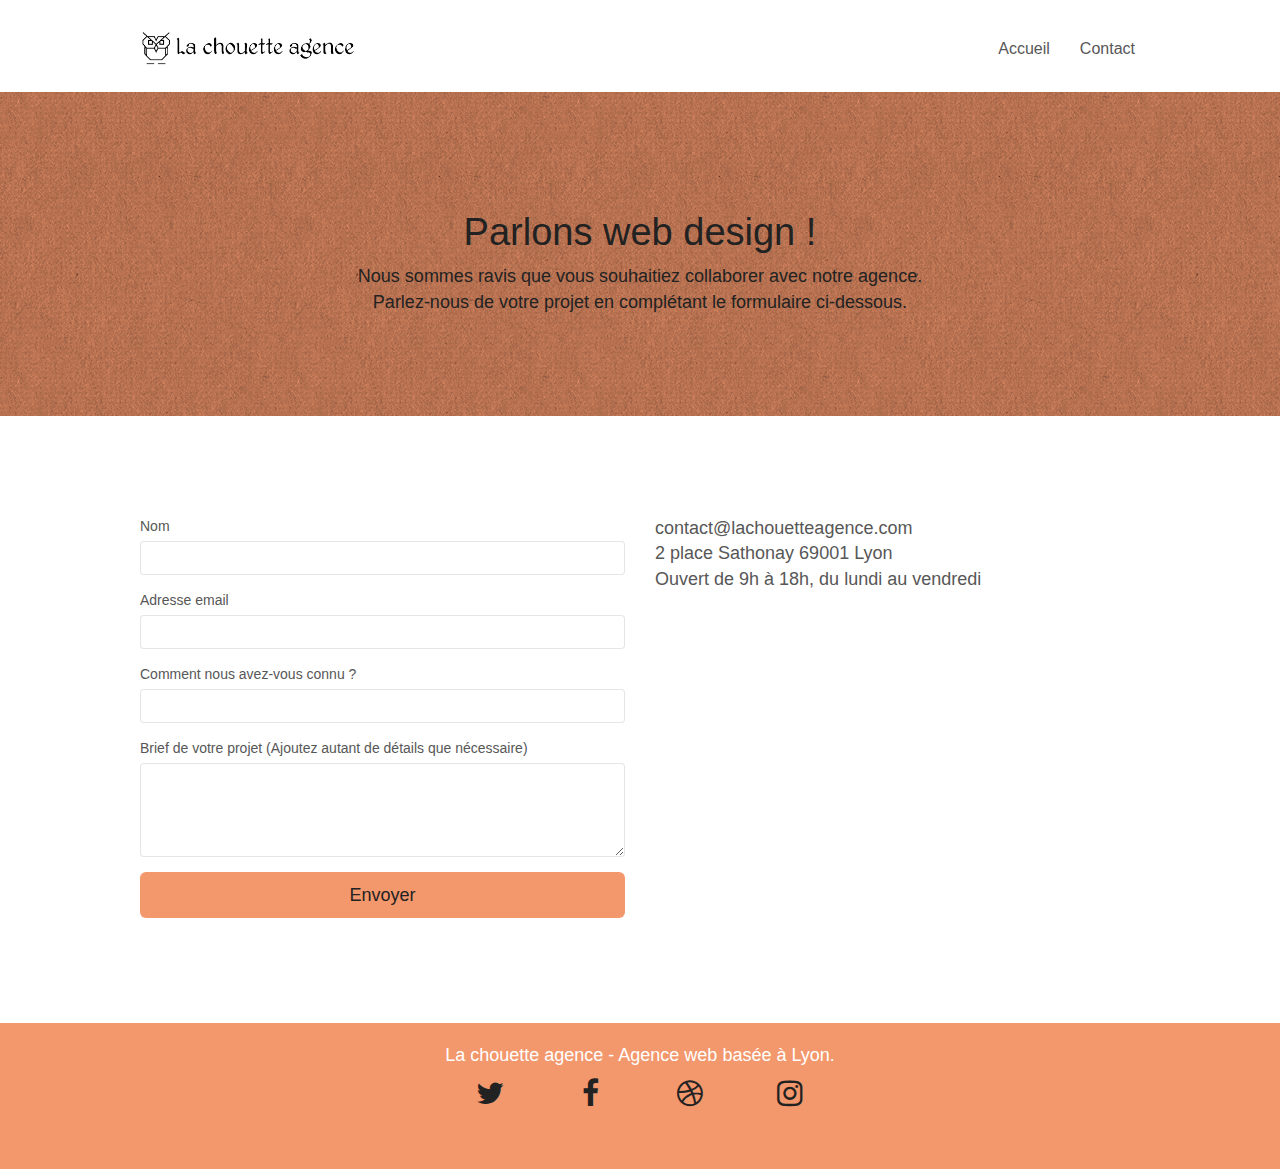
==== la-chouette-agence-contact.html @ 1d07c35f "correction couleurs textes et icones pour validation accessibilité" ====
<!doctype html>
<html lang="fr">
<head>
    <meta charset="utf-8">
    <meta name="title" content="La chouette agence: Entreprise de web design sur lyon">
    <meta name="description" content="Développez votre identité visuelle et votre présence sur le web avec un design personnalisé et adapté à vos objectifs grâce à notre entreprise dans la région de lyon">
    <meta name="robots" content="index, follow" >
    <meta name="viewport" content="width=device-width, initial-scale=1.0, viewport-fit=cover">
    <link rel="shortcut icon" type="image/png" href="favicon.jpg">
    
	<link rel="stylesheet" type="text/css" href="./css/bootstrap.min.css">
	<link rel="stylesheet" type="text/css" href="style.css">
	<link rel="stylesheet" type="text/css" href="./css/font-awesome.min.css">
	<!--<link rel="stylesheet" type="text/css" href="./css/et-line.min.css">  non utilisé-->
	
    
    <title>Contactez La Chouette Agence</title>

    
    <!-- Analytics -->
    
    <!-- Analytics END -->
    
</head>
<body>
    
<!-- Principal conteneur -->
<main class="page-container">
    
<!-- bloc-0 -->
    <div class="bloc bgc-white l-bloc " id="bloc-0">
        <div class="container bloc-sm">
            <nav class="navbar row">
                <div class="navbar-header">
                    <a class="navbar-brand" href="index.html"><img src="img/la-chouette-agence.png" alt="logo entreprise de web design" height="40" /></a>
                    <button id="nav-toggle" type="button" class="ui-navbar-toggle navbar-toggle" data-toggle="collapse" data-target=".navbar-1">
                        <span class="sr-only">Toggle navigation</span><span class="icon-bar"></span><span class="icon-bar"></span><span class="icon-bar"></span>
                    </button>
                </div>
                <div class="collapse navbar-collapse navbar-1 special-dropdown-nav">
                    <ul class="site-navigation nav navbar-nav">
                        <li>
                            <a href="index.html">Accueil</a>
                        </li>
                        <li>
                            <a href="la-chouette-agence-contact.html">Contact</a>
                        </li>
                    </ul>
                </div>
            </nav>
        </div>
    </div>
    <!-- bloc-0 END -->

    <!-- bloc-6 -->
    <header class="bloc bg-dots-bg bg-repeat bgc-atomic-tangerine d-bloc bloc-bg-texture texture-paper" id="bloc-6">
        <div class="container bloc-lg">
            <div class="row">
                <div class="col-sm-12 ">
                    <h1 class="text-center hero-bloc-text" id="cta-hero-contrast">
                        Parlons web design !
                    </h1>
                    <p class="text-center mg-lg tight-width-whitespace" id="cta-hero-contrast">
                        Nous sommes ravis que vous souhaitiez collaborer avec notre agence.<br>
                        Parlez-nous de votre projet en complétant le formulaire ci-dessous.
                    </p>
                </div>
            </div>
        </div>
    </header>
    <!-- bloc-6 END -->

    <!--section-- bloc-7 -->
    <section class="bloc bgc-white l-bloc" id="bloc-7">
        <div class="container bloc-lg">
            <div class="row">
                <div class="col-sm-6">
                    <form id="form_1" novalidate success-msg="Your message has been sent." fail-msg="Sorry it seems that our mail server is not responding, Sorry for the inconvenience!">
                        <div class="form-group">
                            <label>
                                Nom
                            </label>
                            <input id="name" class="form-control" required />
                        </div>
                        <div class="form-group">
                            <label>
                                Adresse email
                            </label>
                            <input id="email" class="form-control" type="email" required />
                        </div>
                        <div class="form-group">
                            <label>
                                Comment nous avez-vous connu ?
                            </label>
                            <input class="form-control" type="email" required id="input_504" />
                        </div>
                        <div class="form-group">
                            <label>
                                Brief de votre projet (Ajoutez autant de détails que nécessaire)<br>
                            </label><textarea id="message" class="form-control" rows="4" cols="50" required></textarea>
                        </div> 
                        <button class="bloc-button btn btn-lg btn-block btn-atomic-tangerine" type="submit" id="cta-hero-contrast">
                            Envoyer
                        </button>
                    </form>
                </div>
                <adress class="col-xs-12 col-sm-6 text-sm-left">
                    <p>
                        contact@lachouetteagence.com<br>2 place Sathonay 69001 Lyon<br>Ouvert de 9h à 18h, du lundi au vendredi<br>
                    </p>
                </adress>
            </div>
        </div>
    </section>
    <!-- bloc-7 END -->

    <!-- ScrollToTop Button -->
    <a class="bloc-button btn btn-d scrollToTop" onclick="scrollToTarget('1')"><span class="fa fa-chevron-up"></span></a>
    <!-- ScrollToTop Button END-->


    <!-- Footer - bloc-8 -->
    <footer class="bloc bgc-atomic-tangerine d-bloc" id="bloc-8">
        <div class="container bloc-sm">
            <div class="row">
                <div class="col-sm-12">
                    <p class="text-center white">
                        La chouette agence - Agence web basée à Lyon.<br>
                    </p>
                    <div class="row row-no-gutters social">
                        <div class="col-sm-3">
                            <div class="text-center">
                                <a class="social" href="https://twitter.com/"><span class="fa fa-twitter icon-md"></span></a>
                            </div>
                        </div>
                        <div class="col-sm-3">
                            <div class="text-center">
                                <a class="social" href="https://fr-fr.facebook.com"><span class="fa fa-facebook icon-md"></span></a>
                            </div>
                        </div>
                        <div class="col-sm-3">
                            <div class="text-center">
                                <a class="social" href="https://dribbble.com"><span class="fa fa-dribbble icon-md" ></span></a>
                            </div>
                        </div>
                        <div class="col-sm-3">
                            <div class="text-center">
                                <a class="social" href="https://www.instagram.com/"><span class="fa fa-instagram icon-md"></span></a>
                            </div>
                        </div>
                    </div>
                </div>
            </div>
        </div>
    </footer>
<!-- Footer - bloc-8 END -->
    
</main>
<!-- Principal conteneur END -->

<script src="./js/jquery-2.1.0.min.js"></script>
<script src="./js/bootstrap.min.js"></script>
<script src="./js/blocs.min.js"></script>
<script src="./js/jqBootstrapValidation.js"></script>
<!--<script src="./js/jquery.touchSwipe.js" defer></script> non utilisé --> 
<script src="./js/formHandler.js"></script>
    
</body>
</html>
---- style.css ----
body {
    margin: 0;
    padding: 0;
    background: #FFF;
    overflow-x: hidden;
    -webkit-font-smoothing: antialiased;
    -moz-osx-font-smoothing: grayscale;
}

a,
button {
    transition: all .3s ease-in-out;
    outline: none!important;
}

a:hover {
    text-decoration: none;
    cursor: pointer;
}

#page-loading-blocs-notifaction {
    position: fixed;
    top: 0;
    bottom: 0;
    width: 100%;
    z-index: 100000;
    background: #FFFFFF url("img/pageload-spinner.gif") no-repeat center center;
}

.bloc {
    width: 100%;
    clear: both;
    background: 50% 50% no-repeat;
    padding: 0 50px;
    -webkit-background-size: cover;
    -moz-background-size: cover;
    -o-background-size: cover;
    background-size: cover;
    position: relative;
}

.bloc .container {
    padding-left: 0;
    padding-right: 0;
}

.bloc-lg {
    padding: 100px 50px;
}

.bloc-md {
    padding: 50px;
}

.bloc-sm {
    padding: 20px 50px;
}

.bg-center,
.bg-l-edge,
.bg-r-edge,
.bg-t-edge,
.bg-b-edge,
.bg-tl-edge,
.bg-bl-edge,
.bg-tr-edge,
.bg-br-edge,
.bg-repeat {
    -webkit-background-size: auto!important;
    -moz-background-size: auto!important;
    -o-background-size: auto!important;
    background-size: auto!important;
}

.bg-repeat {
    background: repeat;
}

.bg-t-edge {
    background: top no-repeat;
}

.bloc-bg-texture::before {
    content: "";
    background-size: 2px 2px;
    position: absolute;
    top: 0;
    bottom: 0;
    left: 0;
    right: 0;
}

.texture-paper::before {
    background: url("img/texture-paper.png");
    background-size: 280px 280px;
}

.b-parallax {
    background-attachment: fixed;
}

.d-bloc {
    color: rgba(255, 255, 255, .7);
}

.d-bloc button:hover {
    color: rgba(255, 255, 255, .9);
}

.d-bloc .icon-round,
.d-bloc .icon-square,
.d-bloc .icon-rounded,
.d-bloc .icon-semi-rounded-a,
.d-bloc .icon-semi-rounded-b {
    border-color: rgba(255, 255, 255, .9);
}

.d-bloc .divider-h span {
    border-color: rgba(255, 255, 255, .2);
}

.d-bloc .a-btn,
.d-bloc .navbar a,
.d-bloc .navbar-brand,
.d-bloc a .icon-sm,
.d-bloc a .icon-md,
.d-bloc a .icon-lg,
.d-bloc a .icon-xl,
.d-bloc h1 a,
.d-bloc h2 a,
.d-bloc h3 a,
.d-bloc h4 a,
.d-bloc h5 a,
.d-bloc h6 a,
.d-bloc p a {
    color: rgba(255, 255, 255, .6);
}

.d-bloc .a-btn:hover,
.d-bloc .navbar a:hover,
.d-bloc .navbar-brand:hover,
.d-bloc a:hover .icon-sm,
.d-bloc a:hover .icon-md,
.d-bloc a:hover .icon-lg,
.d-bloc a:hover .icon-xl,
.d-bloc h1 a:hover,
.d-bloc h2 a:hover,
.d-bloc h3 a:hover,
.d-bloc h4 a:hover,
.d-bloc h5 a:hover,
.d-bloc h6 a:hover,
.d-bloc p a:hover {
    color: rgba(255, 255, 255, 1);
}

.d-bloc .navbar-toggle .icon-bar {
    background: rgba(255, 255, 255, 1);
}

.d-bloc .btn-wire,
.d-bloc .btn-wire:hover {
    color: rgba(255, 255, 255, 1);
    border-color: rgba(255, 255, 255, 1);
}

.d-bloc .panel {
    color: rgba(0, 0, 0, .5);
}

.d-bloc .panel button:hover {
    color: rgba(0, 0, 0, .7);
}

.d-bloc .panel icon {
    border-color: rgba(0, 0, 0, .7);
}

.d-bloc .panel .divider-h span {
    border-color: rgba(0, 0, 0, .1);
}

.d-bloc .panel .a-btn {
    color: rgba(0, 0, 0, .6);
}

.d-bloc .panel .a-btn:hover {
    color: rgba(0, 0, 0, 1);
}

.d-bloc .panel .btn-wire,
.d-bloc .panel .btn-wire:hover {
    color: rgba(0, 0, 0, .7);
    border-color: rgba(0, 0, 0, .3);
}

.d-bloc .panel,
.l-bloc {
    color: rgba(0, 0, 0, .5);
}

.d-bloc .panel button:hover,
.l-bloc button:hover {
    color: rgba(0, 0, 0, .7);
}

.l-bloc .icon-round,
.l-bloc .icon-square,
.l-bloc .icon-rounded,
.l-bloc .icon-semi-rounded-a,
.l-bloc .icon-semi-rounded-b {
    border-color: rgba(0, 0, 0, .7);
}

.d-bloc .panel .divider-h span,
.l-bloc .divider-h span {
    border-color: rgba(0, 0, 0, .1);
}

.d-bloc .panel .a-btn,
.l-bloc .a-btn,
.l-bloc .navbar a,
.l-bloc .navbar-brand,
.l-bloc a .icon-sm,
.l-bloc a .icon-md,
.l-bloc a .icon-lg,
.l-bloc a .icon-xl,
.l-bloc h1 a,
.l-bloc h2 a,
.l-bloc h3 a,
.l-bloc h4 a,
.l-bloc h5 a,
.l-bloc h6 a,
.l-bloc p a {
    color: rgba(0, 0, 0, .6);
}

.d-bloc .panel .a-btn:hover,
.l-bloc .a-btn:hover,
.l-bloc .navbar a:hover,
.l-bloc .navbar-brand:hover,
.l-bloc a:hover .icon-sm,
.l-bloc a:hover .icon-md,
.l-bloc a:hover .icon-lg,
.l-bloc a:hover .icon-xl,
.l-bloc h1 a:hover,
.l-bloc h2 a:hover,
.l-bloc h3 a:hover,
.l-bloc h4 a:hover,
.l-bloc h5 a:hover,
.l-bloc h6 a:hover,
.l-bloc p a:hover {
    color: rgba(0, 0, 0, 1);
}

.l-bloc .navbar-toggle .icon-bar {
    color: rgba(0, 0, 0, .6);
}

.d-bloc .panel .btn-wire,
.d-bloc .panel .btn-wire:hover,
.l-bloc .btn-wire,
.l-bloc .btn-wire:hover {
    color: rgba(0, 0, 0, .7);
    border-color: rgba(0, 0, 0, .3);
}

.voffset {
    margin-top: 30px;
}

.voffset-lg {
    margin-top: 80px;
}

.row-no-gutters {
    margin-right: 0;
    margin-left: 0;
}

.row.row-no-gutters > [class^="col-"],
.row.row-no-gutters > [class*=" col-"] {
    padding-right: 0;
    padding-left: 0;
}

#bloc-1-hero h1 {
    font-size: 32px;
}

.navbar {
    margin-bottom: 0;
    z-index: 1;
}

.navbar-brand {
    height: auto;
    padding: 3px 15px;
    font-size: 25px;
    font-weight: normal;
    font-weight: 600;
    line-height: 44px;
}

.navbar-brand img {
    max-height: 200px;
    margin: 0 5px 0 0;
    display: inline;
}

.navbar-brand img[src$=svg] {
    min-width: 100px;
}

.nav-center .navbar-brand img {
    margin: 0;
}

.navbar .nav {
    padding-top: 2px;
    margin-right: -16px;
    float: right;
    z-index: 1;
}

.nav > li {
    float: left;
    margin-top: 4px;
    font-size: 16px;
}

.navbar-nav .open .dropdown-menu > li > a {
    text-align: inherit;
}

.nav > li a:hover,
.nav > li a:focus {
    background: transparent;
    text-decoration: underline;
}

.navbar-toggle {
    margin: 10px 10px 0 0;
    border: 0px;
}

.navbar-toggle:hover {
    background: transparent!important;
}

.navbar-toggle .icon-bar {
    background-color: rgba(0, 0, 0, .5);
    width: 26px;
}

.nav-invert .navbar .nav {
    float: left;
}

.nav-invert .navbar-header,
.nav-invert .navbar-brand {
    float: right;
    position: relative;
    z-index: 2;
}

@media (min-width: 768px) {
    .site-navigation {
        position: absolute;
        top: 50%;
        right: 20px;
        transform: translate(0, -50%);
        -webkit-transform: translateY(-50%);
    }
    .nav > li .dropdown-menu a,
    .nav > li .dropdown-menu a:hover {
        color: #484848;
    }
    .nav-invert .site-navigation {
        left: 0;
        right: 0;
    }
    .nav-center {
        text-align: center;
    }
    .nav-center .navbar-header {
        width: 100%;
    }
    .nav-center .navbar-header,
    .nav-center .navbar-brand,
    .nav-center .nav > li {
        float: none;
        display: inline-block;
    }
    .nav-center .site-navigation {
        position: relative;
        width: 100%;
        right: 0;
        margin-right: 0px;
        margin-top: 20px;
    }
    .nav-center.mini-nav .navbar-toggle {
        float: none;
        margin: 10px auto 0;
    }
}

.nav > li > .dropdown a {
    background: none!important;
    display: block;
    padding: 14px 15px;
}

nav .caret {
    margin: 0 5px;
}

.dropdown-menu .dropdown-menu {
    top: -8px;
    left: 100%;
}

.dropdown-menu .dropmenu-flow-right {
    top: 100%;
    left: 0;
    margin-left: -1px;
    border-top-left-radius: 0;
    border-top-right-radius: 0;
}

.dropdown-menu .dropdown span {
    border: 4px solid black;
    border-top-color: transparent;
    border-right-color: transparent;
    border-bottom-color: transparent;
    margin: 6px -5px 0 0!important;
    float: right;
}

.mg-md {
    margin-top: 10px;
    margin-bottom: 20px;
}

.mg-lg {
    margin-top: 10px;
    margin-bottom: 40px;
}

.btn {
    margin: 0 5px 5px 0;
}

.btn.pull-right {
    margin: 0 0 5px 5px;
}

.btn-d,
.btn-d:hover,
.btn-d:focus {
    color: #FFF;
    background: rgba(0, 0, 0, .3);
}

button {
    outline: none!important;
}

.btn-rd {
    border-radius: 40px;
}

.btn-clean {
    border: 1px solid rgba(0, 0, 0, .08);
    border-bottom-color: rgba(0, 0, 0, .1);
    text-shadow: 0 1px 0 rgba(0, 0, 1, .1);
    box-shadow: 0 1px 3px rgba(0, 0, 1, .25), inset 0 1px 0 0 rgba(255, 255, 255, .15);
}

.icon-md {
    font-size: 30px!important;
}

.icon-lg {
    font-size: 60px!important;
}

.sm-shadow {
    text-shadow: 0 1px 2px rgba(0, 0, 0, .3);
}

.panel-sq,
.panel-sq .panel-heading,
.panel-sq .panel-footer {
    border-radius: 0;
}

.panel-rd {
    border-radius: 30px;
}

.panel-rd .panel-heading {
    border-radius: 29px 29px 0 0;
}

.panel-rd .panel-footer {
    border-radius: 0 0 29px 29px;
}

.form-control {
    border-color: rgba(0, 0, 0, .1);
    box-shadow: none;
}

.scrollToTop {
    width: 40px;
    height: 40px;
    position: fixed;
    bottom: 20px;
    right: 20px;
    opacity: 0;
    z-index: 500;
    transition: all .3s ease-in-out;
}

.scrollToTop span {
    margin-top: 6px;
}

.showScrollTop {
    font-size: 14px;
    opacity: 1;
}

a[data-lightbox] {
    position: relative;
    display: block;
    text-align: center;
}

a[data-lightbox]:hover::before {
    content: "+";
    font-family: "HelveticaNeue-Light", "Helvetica Neue Light", "Helvetica Neue", Helvetica, Arial;
    font-size: 32px;
    width: 50px;
    height: 50px;
    margin-left: -25px;
    border-radius: 50%;
    background: rgba(0, 0, 0, .6);
    color: #FFF;
    font-weight: 100;
    z-index: 1;
    position: absolute;
    top: 50%;
    transform: translateY(-50%);
    -webkit-transform: translateY(-50%);
}

a[data-lightbox]:hover img {
    opacity: 0.6;
    -webkit-animation-fill-mode: none;
    animation-fill-mode: none;
}

#lightbox-modal {
    display: flex;
    align-items: center;
}

#lightbox-modal .modal-dialog {
    width: 90%;
    max-width: 900px;
    margin: 0 auto 0;
}

#lightbox-modal .modal-dialog img {
    max-height: 90vh;
    margin: 0 auto;
}

.lightbox-caption {
    padding: 20px;
    color: #FFF;
    background: rgba(0, 0, 0, .5);
    position: absolute;
    left: 15px;
    right: 15px;
    bottom: 5px;
}

.close-lightbox {
    color: #FFF;
    font-size: 30px;
    position: absolute;
    top: 20px;
    right: 20px;
    z-index: 20;
    background: rgba(0, 0, 0, .5);
    border: none;
    line-height: 30px;
    padding: 0 9px 5px;
    opacity: 0.3;
}

.close-lightbox:hover,
.next-lightbox:hover,
.prev-lightbox:hover {
    opacity: 1.0;
    color: #FFF;
}

.next-lightbox,
.prev-lightbox {
    font-size: 20px;
    color: rgba(255, 255, 255, .9);
    background: rgba(0, 0, 0, .5);
    transition: all .2s ease-in-out;
    position: absolute;
    top: 45%;
    z-index: 1;
    opacity: 0.4;
}

.next-lightbox {
    padding: 6px 8px 1px 13px;
    right: 25px;
}

.prev-lightbox {
    padding: 6px 13px 1px 10px;
    left: 25px;
}

.snapshot-lb .modal-body {
    padding-bottom: 45px;
}

.snapshot-lb .lightbox-caption {
    padding: 0;
    color: rgba(0, 0, 0, .5);
    background: none;
}

h1,
h2,
h3,
h4,
h5,
h6,
p,
label,
.btn,
a {
    font-family: "helvetica";
    font-weight: 400;
    color: #575757!important;
}

.container {
    max-width: 1000px;
}

.hero-bloc-text {
    font-size: 38px;
}

.hero-bloc-text-sub {
    font-size: 36px;
}

.statement-bloc-text {
    line-height: 26px;
    font-style: italic;
    font-size: 20px;
    text-align: center;
    font-weight: lighter;
    max-width: 520px;
    margin: auto auto auto auto;
}

p {
    font-size: 18px;
}

.tight-width-whitespace {
    max-width: 600px;
    margin: auto auto auto auto;
}

.h1 {
    font-size: 20px;
    font-family: "Open Sans";
}

.cta-hero {
    margin-top: 22px;
    text-transform: uppercase;
    padding: 12px 28px 12px 28px;
    font-size: 16px;
    font-weight: 700;
}

/* = ajout id pour validation contraste accessibilité */
#cta-hero-contrast {
    color: #222222!important;
}

/* = modification couleur icones réseaux sociaux pour validation contraste accessibilité */
.fa{
    color: #222222!important;
}

.social {
    max-width: 400px;
    margin: auto auto 40px auto;
}

h2 {
    font-size: 22px;
    line-height: 1.4em;
}

h3 {
    font-size: 15px;
    text-transform: uppercase;
    font-weight: 700;
    color: #333333!important;
}

.med-width-whitespace {
    max-width: 800px;
    margin: auto auto auto auto;
    box-shadow: 0px 0px 0px #000000;
}

h1 {
    color: #333333!important;
}

h4 {
    color: #333333!important;
}

.icons {
    margin-bottom: 14px;
    margin-top: 24px;
}

.white {
    color: #FFFFFF!important;
}

.portfolio-thumb {
    margin-bottom: 24px;
}

.portfolio-row {
    margin-bottom: 44px;
    margin-top: 50px;
}

.avatar {
    box-shadow: 0px 4px 9px rgba(0, 0, 0, 0.3);
}

.black-background {
    background-color: rgba(165, 147, 99, 0.7);
    padding: 40px 40px 40px 40px;
}

.bold-link {
    font-weight: 900;
    text-decoration: underline!important;
}

.bgc-white {
    background-color: #FFFFFF;
}

.bgc-dark-slate-blue {
    background-color: #364577;
}

.bgc-atomic-tangerine {
    background-color: #F3976C;
}

.tc-white {
    color: #ffffff!important;
}

.btn-atomic-tangerine {
    background: #F3976C;
    color: #FFFFFF!important;
}

.btn-atomic-tangerine:hover {
    background: #c27956!important;
    color: #FFFFFF!important;
}

.ltc-white {
    color: #FFFFFF!important;
}

.ltc-white:hover {
    color: #cccccc!important;
}

.ltc-atomic-tangerine {
    color: #F3976C!important;
}

.ltc-atomic-tangerine:hover {
    color: #c27956!important;
}

.icon-dark-slate-blue {
    color: #364577!important;
    border-color: #364577!important;
}

.bg-dots-bg {
    background-image: url("img/dots-bg.png");
}

.bg-lines-h2-bg {
    background-image: url("img/lines-h2-bg.png");
}

.bg-banniere {
    background-image: url("img/la-chouette-agence-banniere.jpg");
}

.bg-presentation {
    background-image: url("img/image-de-presentation.jpg");
}

@media (max-width: 1024px) {
    .bloc {
        padding-left: 20px;
        padding-right: 20px;
    }
    .bloc.full-width-bloc,
    .bloc-tile-2.full-width-bloc .container,
    .bloc-tile-3.full-width-bloc .container,
    .bloc-tile-4.full-width-bloc .container {
        padding-left: 0;
        padding-right: 0;
    }
}

@media (max-width: 992px) and (min-width: 768px) {
    .navbar .nav {
        max-width: 80%
    }
    .nav-center.navbar .nav {
        max-width: 100%
    }
}

@media only screen and (min-device-width: 768px) and (max-device-width: 1024px) and (orientation: landscape) {
    .b-parallax {
        background-attachment: scroll;
    }
}

@media only screen and (min-device-width: 1024px) and (max-device-width: 1366px) and (-webkit-min-device-pixel-ratio: 1.5) {
    .b-parallax {
        background-attachment: scroll;
    }
}

@media (max-width: 991px) {
    .container {
        width: 100%;
    }
    .b-parallax {
        background-attachment: scroll;
    }
    .page-container,
    #hero-bloc {
        overflow-x: hidden;
        position: relative;
    }
    .bloc {
        padding-left: constant(safe-area-inset-left);
        padding-right: constant(safe-area-inset-right);
    }
    .bloc-group,
    .bloc-group .bloc {
        display: block;
        width: 100%;
    }
    .bloc-fill-screen .fill-bloc-top-edge,
    .bloc-fill-screen .fill-bloc-bottom-edge {
        padding: 0 20px;
        padding-left: constant(safe-area-inset-left);
        padding-right: constant(safe-area-inset-right);
    }
}

@media (max-width: 767px) {
    .page-container {
        overflow-x: hidden;
        position: relative;
    }
    h1,
    h2,
    h3,
    h4,
    h5,
    h6,
    p,
    #disqus_thread {
        padding-left: 10px!important;
        padding-right: 10px!important;
    }
    .b-parallax {
        background-attachment: scroll;
    }
    .navbar .nav {
        padding-top: 0;
        border-top: 1px solid rgba(0, 0, 0, .2);
        float: none!important;
    }
    .navbar.row {
        margin-left: 0;
        margin-right: 0;
    }
    .site-navigation {
        position: inherit;
        transform: none;
        -webkit-transform: none;
        -ms-transform: none;
    }
    .nav > li {
        margin-top: 0;
        border-bottom: 1px solid rgba(0, 0, 0, .1);
        background: rgba(0, 0, 0, .05);
        text-align: left;
        padding-left: 15px;
        width: 100%;
    }
    .nav > li:hover {
        background: rgba(0, 0, 0, .08);
    }
    .dropdown .dropdown a .caret {
        float: none;
        margin: 5px 0 0 10px!important;
        border: 4px solid black;
        border-bottom-color: transparent;
        border-right-color: transparent;
        border-left-color: transparent;
    }
    #hero-bloc .navbar .nav {
        background: rgba(0, 0, 0, .8);
    }
    #hero-bloc .navbar .nav a {
        color: rgba(255, 255, 255, .6);
    }
    .hero {
        padding: 50px 0;
    }
    .hero-nav {
        left: -1px;
        right: -1px;
    }
    .navbar-collapse {
        padding: 0;
        overflow-x: hidden;
        -webkit-box-shadow: none;
        box-shadow: none;
    }
    .navbar-brand img {
        max-height: 40px;
        width: auto;
    }
    .nav-invert .navbar-header {
        float: none;
        width: 100%;
    }
    .nav-invert .navbar-toggle {
        float: left;
        margin-left: 10px;
    }
    .bloc {
        padding-left: 0;
        padding-right: 0;
    }
    .bloc-xxl,
    .bloc-xl,
    .bloc-lg {
        padding: 40px 0;
    }
    .bloc-sm,
    .bloc-md {
        padding-left: 0;
        padding-right: 0;
    }
    .bloc-tile-2 .container,
    .bloc-tile-3 .container,
    .bloc-tile-4 .container,
    .bloc-fill-screen .fill-bloc-top-edge,
    .bloc-fill-screen .fill-bloc-bottom-edge {
        padding-left: 0;
        padding-right: 0;
    }
    .a-block {
        padding: 0 10px;
    }
    .btn-dwn {
        display: none;
    }
    .voffset {
        margin-top: 5px;
    }
    .voffset-md {
        margin-top: 20px;
    }
    .voffset-lg {
        margin-top: 30px;
    }
    form {
        padding: 5px;
    }
    .close-lightbox {
        display: inline-block;
    }
    .blocsapp-device-iphone5 {
        background-size: 216px 425px;
        padding-top: 60px;
        width: 216px;
        height: 425px;
    }
    .blocsapp-device-iphone5 img {
        width: 180px;
        height: 320px;
    }
    adress{
        text-align: center;
    }
}

@media (max-width: 400px) {
    .bloc {
        padding-left: 0;
        padding-right: 0;
    }
}

@media (max-width: 767px) {
    .bloc-mob-center-text {
        text-align: center;
    }
}
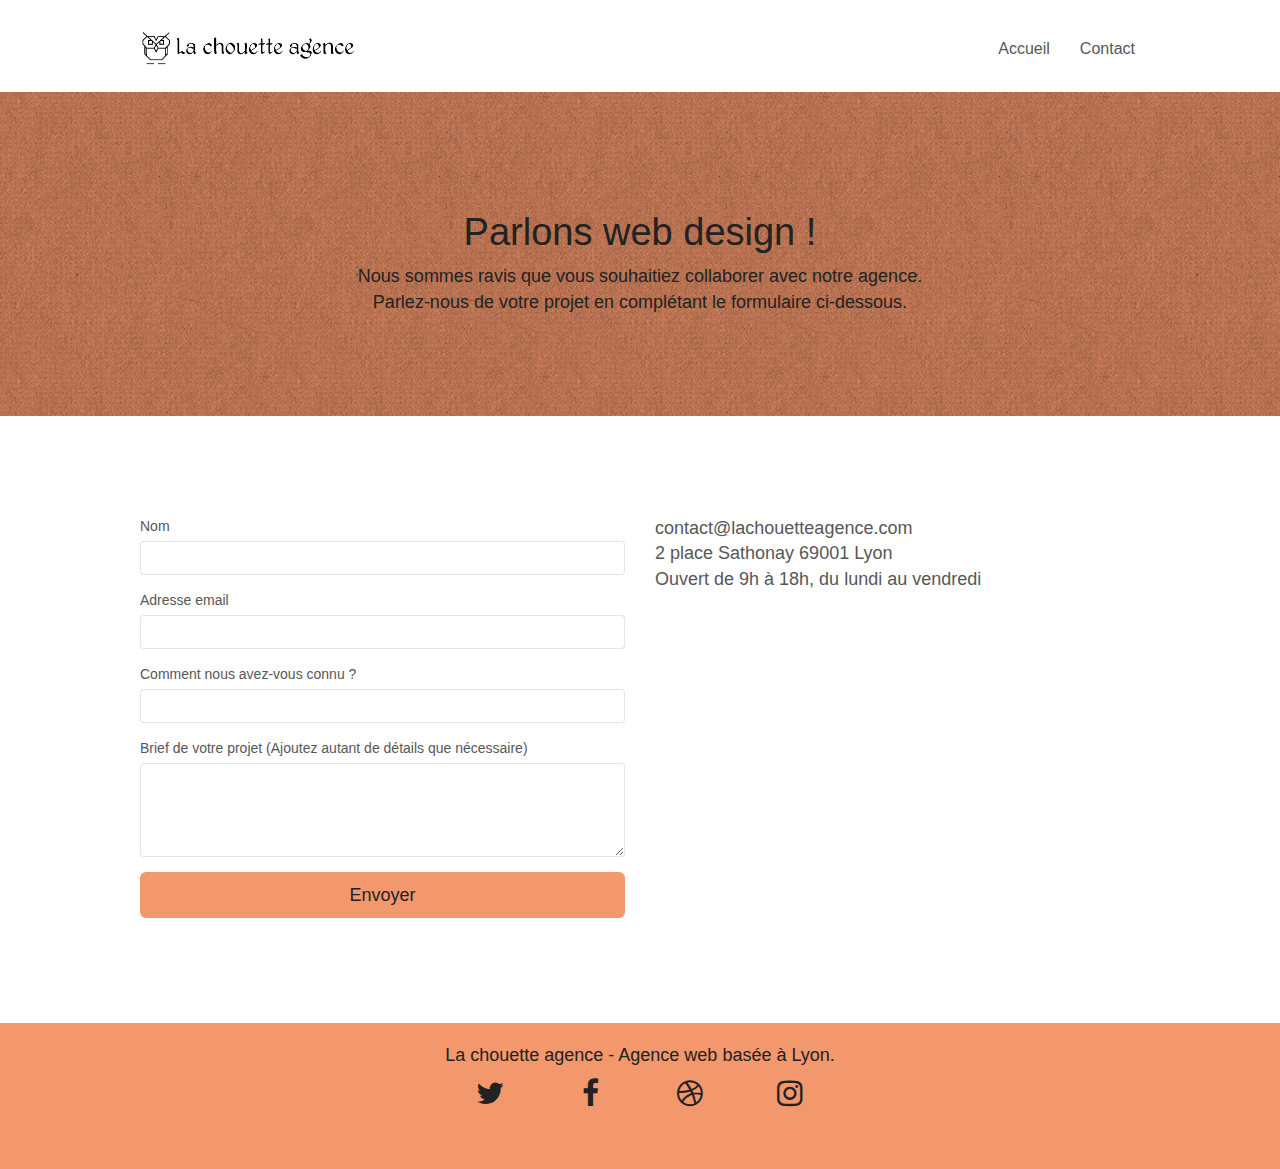
==== commit d780616d: "correction couleur et contraste pour accessibilité" ====
--- a/la-chouette-agence-contact.html
+++ b/la-chouette-agence-contact.html
@@ -124,7 +124,7 @@
         <div class="container bloc-sm">
             <div class="row">
                 <div class="col-sm-12">
-                    <p class="text-center white">
+                    <p class="text-center white" id="cta-hero-contrast">
                         La chouette agence - Agence web basée à Lyon.<br>
                     </p>
                     <div class="row row-no-gutters social">
--- a/style.css
+++ b/style.css
@@ -709,6 +709,10 @@
     color: #222222!important;
 }
 
+blockquote footer{
+    color: #595959;
+}
+
 .social {
     max-width: 400px;
     margin: auto auto 40px auto;
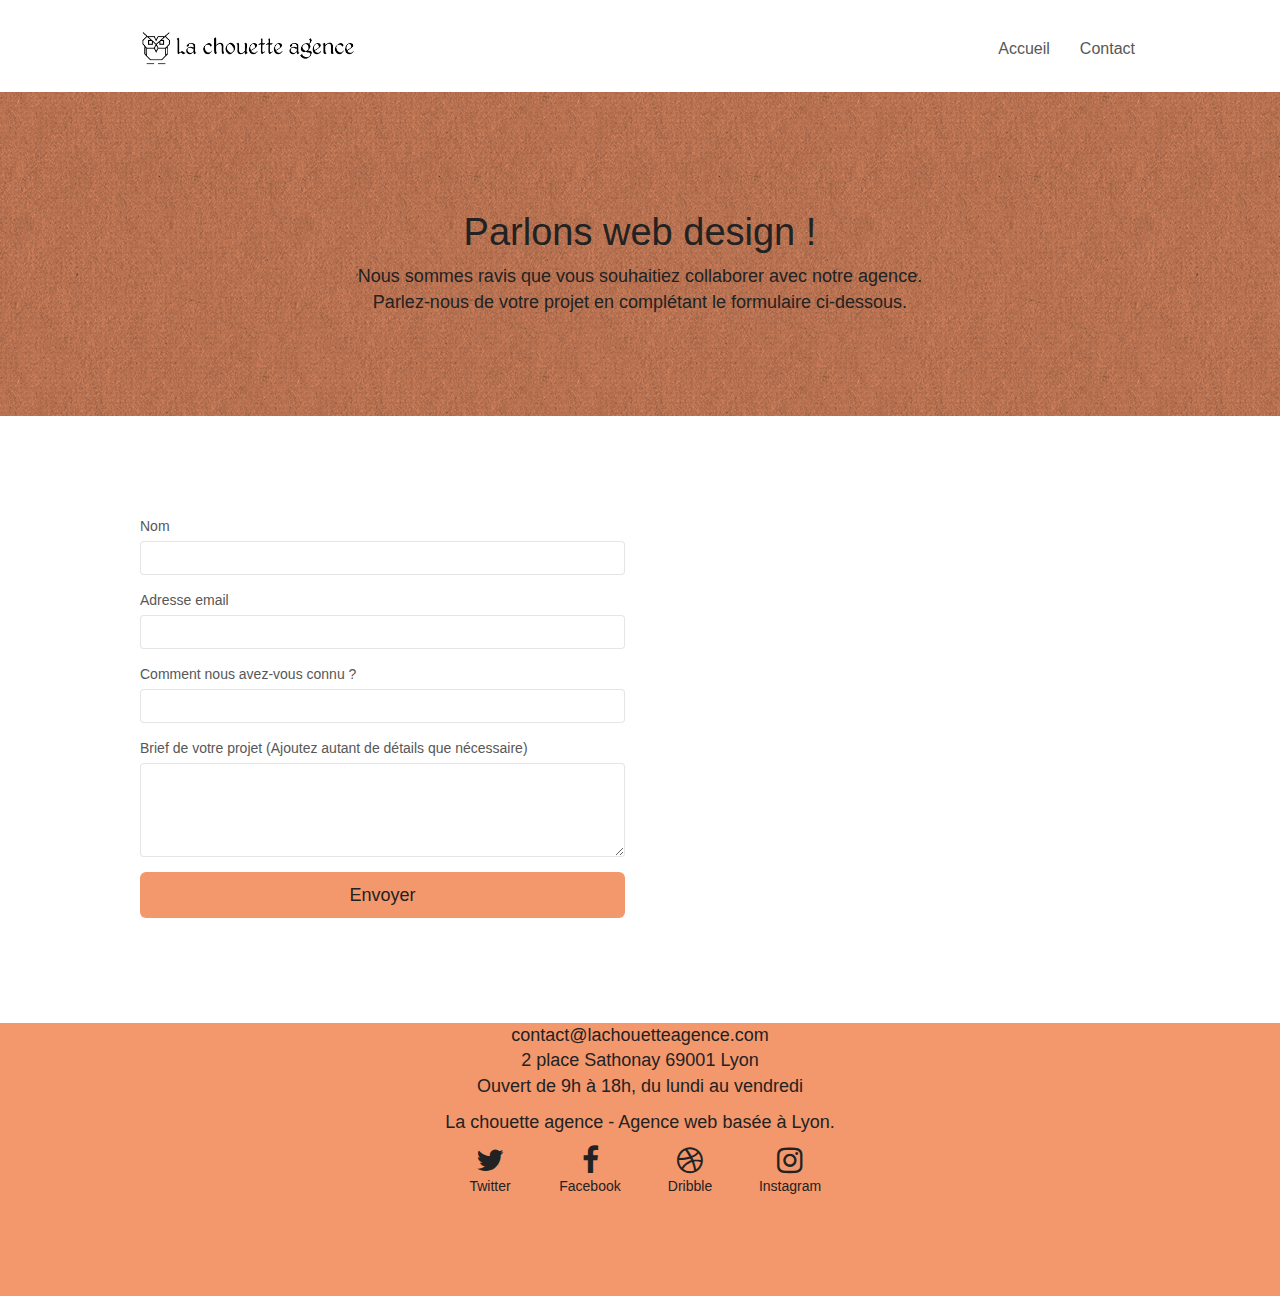
==== commit f2e61018: "correction erreurs validation" ====
--- a/la-chouette-agence-contact.html
+++ b/la-chouette-agence-contact.html
@@ -57,10 +57,10 @@
         <div class="container bloc-lg">
             <div class="row">
                 <div class="col-sm-12 ">
-                    <h1 class="text-center hero-bloc-text" id="cta-hero-contrast">
+                    <h1 class="text-center hero-bloc-text">
                         Parlons web design !
                     </h1>
-                    <p class="text-center mg-lg tight-width-whitespace" id="cta-hero-contrast">
+                    <p class="text-center mg-lg tight-width-whitespace black">
                         Nous sommes ravis que vous souhaitiez collaborer avec notre agence.<br>
                         Parlez-nous de votre projet en complétant le formulaire ci-dessous.
                     </p>
@@ -70,26 +70,26 @@
     </header>
     <!-- bloc-6 END -->
 
-    <!--section-- bloc-7 -->
-    <section class="bloc bgc-white l-bloc" id="bloc-7">
+    <!--section bloc-7 -->
+    <div class="bloc bgc-white l-bloc" id="bloc-7">
         <div class="container bloc-lg">
             <div class="row">
                 <div class="col-sm-6">
-                    <form id="form_1" novalidate success-msg="Your message has been sent." fail-msg="Sorry it seems that our mail server is not responding, Sorry for the inconvenience!">
+                    <form id="form_1" novalidate >
                         <div class="form-group">
-                            <label>
+                            <label for="name">
                                 Nom
                             </label>
                             <input id="name" class="form-control" required />
                         </div>
                         <div class="form-group">
-                            <label>
+                            <label for="email">
                                 Adresse email
                             </label>
                             <input id="email" class="form-control" type="email" required />
                         </div>
                         <div class="form-group">
-                            <label>
+                            <label for="input_504">
                                 Comment nous avez-vous connu ?
                             </label>
                             <input class="form-control" type="email" required id="input_504" />
@@ -99,19 +99,15 @@
                                 Brief de votre projet (Ajoutez autant de détails que nécessaire)<br>
                             </label><textarea id="message" class="form-control" rows="4" cols="50" required></textarea>
                         </div> 
-                        <button class="bloc-button btn btn-lg btn-block btn-atomic-tangerine" type="submit" id="cta-hero-contrast">
+                        <button class="bloc-button btn btn-lg btn-block btn-atomic-tangerine" type="submit" >
                             Envoyer
                         </button>
                     </form>
                 </div>
-                <adress class="col-xs-12 col-sm-6 text-sm-left">
-                    <p>
-                        contact@lachouetteagence.com<br>2 place Sathonay 69001 Lyon<br>Ouvert de 9h à 18h, du lundi au vendredi<br>
-                    </p>
-                </adress>
+               
             </div>
         </div>
-    </section>
+    </div>
     <!-- bloc-7 END -->
 
     <!-- ScrollToTop Button -->
@@ -121,31 +117,38 @@
 
     <!-- Footer - bloc-8 -->
     <footer class="bloc bgc-atomic-tangerine d-bloc" id="bloc-8">
+        <adress class="col-xs-12 text-center">
+            <p class="black">
+                contact@lachouetteagence.com<br>2 place Sathonay 69001 Lyon<br>Ouvert de 9h à 18h, du lundi au vendredi
+            </p>
+        </adress>
         <div class="container bloc-sm">
             <div class="row">
+               
                 <div class="col-sm-12">
-                    <p class="text-center white" id="cta-hero-contrast">
+                    <p class="text-center black">
                         La chouette agence - Agence web basée à Lyon.<br>
                     </p>
                     <div class="row row-no-gutters social">
                         <div class="col-sm-3">
                             <div class="text-center">
-                                <a class="social" href="https://twitter.com/"><span class="fa fa-twitter icon-md"></span></a>
+                                <a class="social" href="https://twitter.com/">
+                                    <span></span><span class="fa fa-twitter icon-md"></span><br><span class="social-color">Twitter</span></a>
                             </div>
                         </div>
                         <div class="col-sm-3">
                             <div class="text-center">
-                                <a class="social" href="https://fr-fr.facebook.com"><span class="fa fa-facebook icon-md"></span></a>
+                                <a class="social social-contrast" href="https://fr-fr.facebook.com"><span class="fa fa-facebook icon-md"></span><br><span class="social-color">Facebook</span></a>
                             </div>
                         </div>
                         <div class="col-sm-3">
                             <div class="text-center">
-                                <a class="social" href="https://dribbble.com"><span class="fa fa-dribbble icon-md" ></span></a>
+                                <a class="social" href="https://dribbble.com"><span class="fa fa-dribbble icon-md"></span><br><span class="social-color">Dribble</span></a>
                             </div>
                         </div>
                         <div class="col-sm-3">
                             <div class="text-center">
-                                <a class="social" href="https://www.instagram.com/"><span class="fa fa-instagram icon-md"></span></a>
+                                <a class="social" href="https://www.instagram.com/"><span class="fa fa-instagram icon-md"></span><br><span class="social-color">Instagram</span></a>
                             </div>
                         </div>
                     </div>
--- a/style.css
+++ b/style.css
@@ -13,13 +13,20 @@
     outline: none!important;
 }
 
-a:hover {
+a:hover{
     text-decoration: none;
     cursor: pointer;
 }
 
+/* = ajout focus liens */
+a:focus,
+button:focus{
+    border: solid #4D4DFF 1px;
+    box-shadow: 0px 0px 7px #87CEFA;
+}
+
 #page-loading-blocs-notifaction {
-    position: fixed;
+position: fixed;
     top: 0;
     bottom: 0;
     width: 100%;
@@ -699,11 +706,6 @@
     font-weight: 700;
 }
 
-/* = ajout id pour validation contraste accessibilité */
-#cta-hero-contrast {
-    color: #222222!important;
-}
-
 /* = modification couleur icones réseaux sociaux pour validation contraste accessibilité */
 .fa{
     color: #222222!important;
@@ -716,6 +718,11 @@
 .social {
     max-width: 400px;
     margin: auto auto 40px auto;
+    display: block;   
+}
+
+.social-color{
+    color: #222222;
 }
 
 h2 {
@@ -737,7 +744,7 @@
 }
 
 h1 {
-    color: #333333!important;
+    color: #222222!important;
 }
 
 h4 {
@@ -749,6 +756,12 @@
     margin-top: 24px;
 }
 
+
+/* modification couleur texte */
+.black {
+    color: #222222!important;
+}
+
 .white {
     color: #FFFFFF!important;
 }
@@ -794,7 +807,7 @@
 
 .btn-atomic-tangerine {
     background: #F3976C;
-    color: #FFFFFF!important;
+    color: #222222!important;
 }
 
 .btn-atomic-tangerine:hover {
@@ -886,10 +899,7 @@
         overflow-x: hidden;
         position: relative;
     }
-    .bloc {
-        padding-left: constant(safe-area-inset-left);
-        padding-right: constant(safe-area-inset-right);
-    }
+ 
     .bloc-group,
     .bloc-group .bloc {
         display: block;
@@ -898,8 +908,8 @@
     .bloc-fill-screen .fill-bloc-top-edge,
     .bloc-fill-screen .fill-bloc-bottom-edge {
         padding: 0 20px;
-        padding-left: constant(safe-area-inset-left);
-        padding-right: constant(safe-area-inset-right);
+        /*padding-left: constant(safe-area-inset-left);
+        padding-right: constant(safe-area-inset-right);*/
     }
 }
 
@@ -1040,8 +1050,9 @@
         width: 180px;
         height: 320px;
     }
-    adress{
+    adress p{
         text-align: center;
+        color: #222222;
     }
 }
 
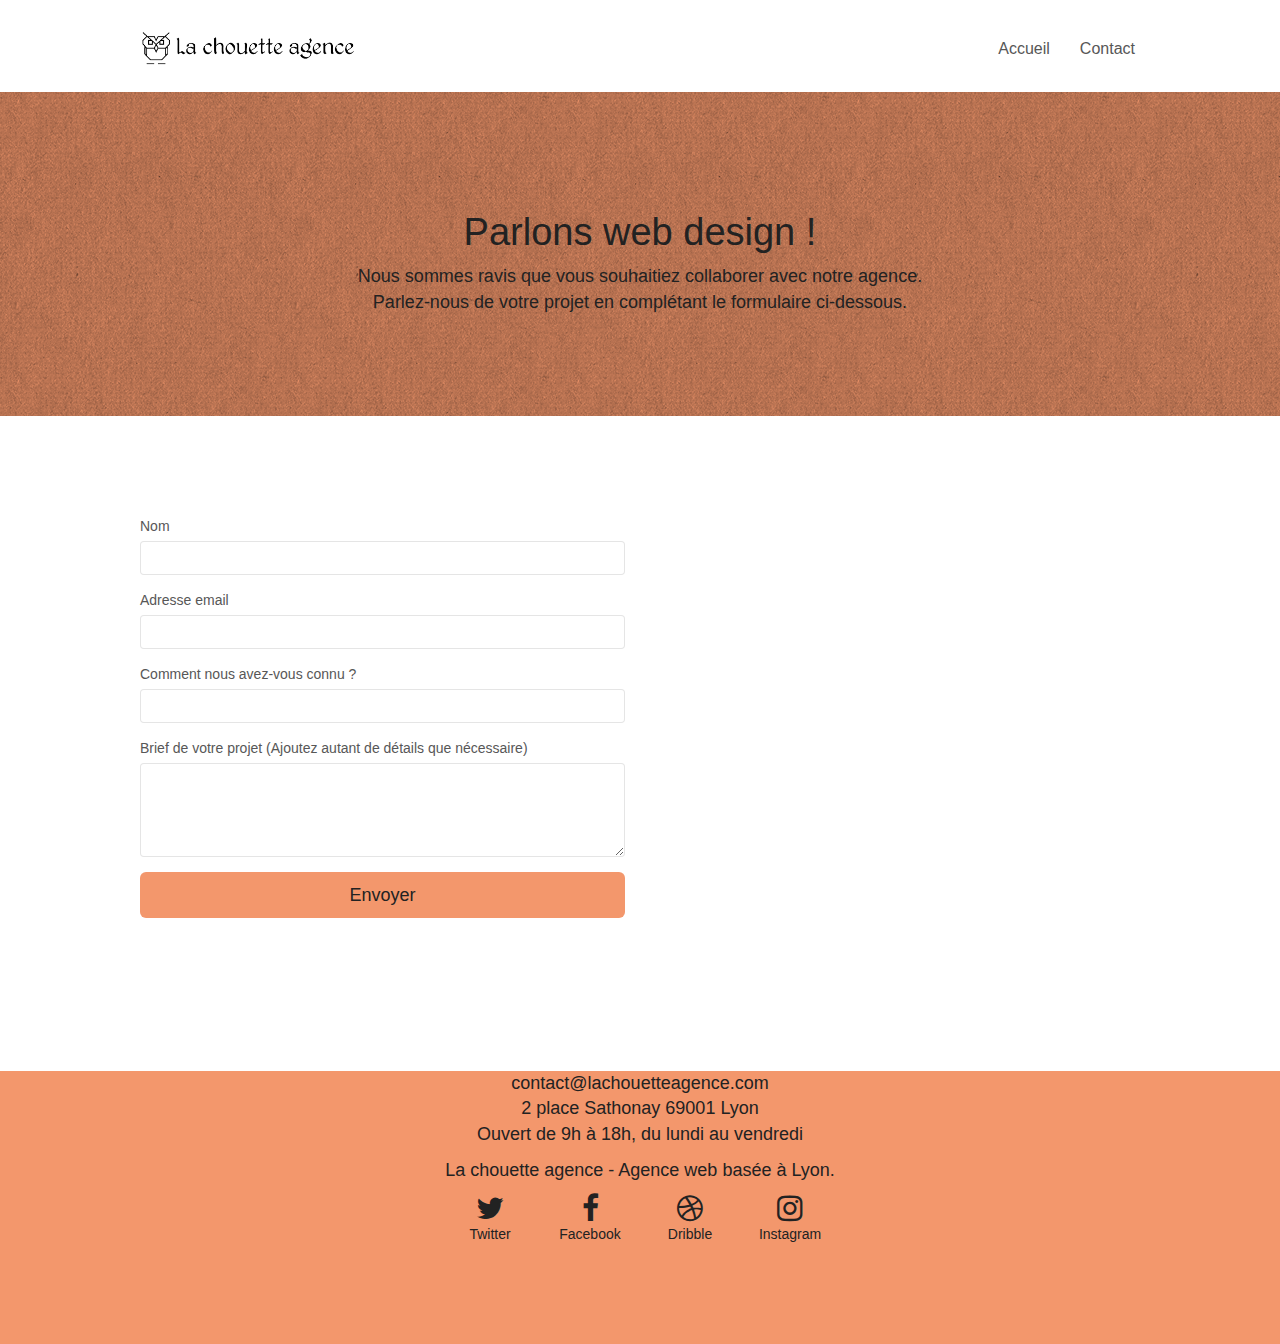
==== commit a23ad96d: "ajout google maps" ====
--- a/la-chouette-agence-contact.html
+++ b/la-chouette-agence-contact.html
@@ -104,7 +104,9 @@
                         </button>
                     </form>
                 </div>
-               
+                <div class="col-sm-6">
+                    <iframe src="https://www.google.com/maps/embed?pb=!1m18!1m12!1m3!1d2783.0831373652095!2d4.827978615405291!3d45.76952407910583!2m3!1f0!2f0!3f0!3m2!1i1024!2i768!4f13.1!3m3!1m2!1s0x47f4eb020f3664e9%3A0x13e3d71752922c1f!2s2%20Place%20Sathonay%2C%2069001%20Lyon!5e0!3m2!1sfr!2sfr!4v1574176365118!5m2!1sfr!2sfr" allowfullscreen=""></iframe>
+                </div>
             </div>
         </div>
     </div>
--- a/style.css
+++ b/style.css
@@ -852,6 +852,12 @@
     background-image: url("img/image-de-presentation.jpg");
 }
 
+iframe {
+    width: 600px;
+    height: 450px;
+    border: 0px;
+}
+
 @media (max-width: 1024px) {
     .bloc {
         padding-left: 20px;
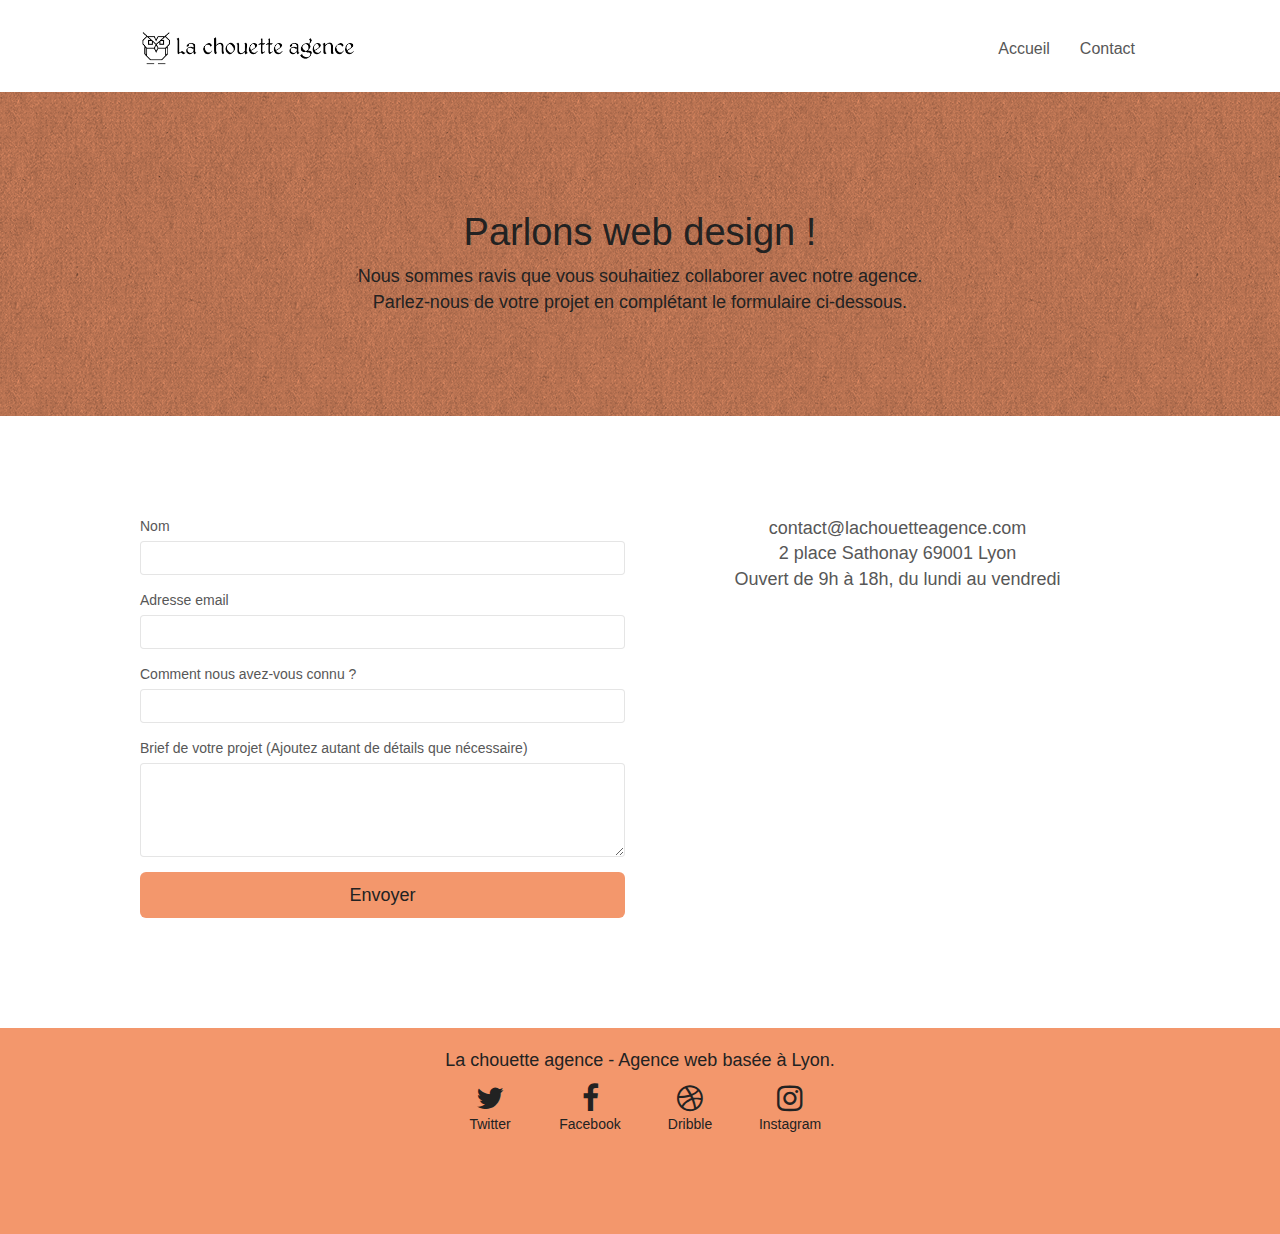
==== commit cdb4e32d: "modification placement et couleur de l'adresse" ====
--- a/la-chouette-agence-contact.html
+++ b/la-chouette-agence-contact.html
@@ -95,17 +95,26 @@
                             <input class="form-control" type="email" required id="input_504" />
                         </div>
                         <div class="form-group">
-                            <label>
+                            <label for="message">
                                 Brief de votre projet (Ajoutez autant de détails que nécessaire)<br>
-                            </label><textarea id="message" class="form-control" rows="4" cols="50" required></textarea>
+                            </label>
+                            <textarea id="message" class="form-control" rows="4" cols="50" required></textarea>
                         </div> 
                         <button class="bloc-button btn btn-lg btn-block btn-atomic-tangerine" type="submit" >
                             Envoyer
                         </button>
                     </form>
                 </div>
-                <div class="col-sm-6">
-                    <iframe src="https://www.google.com/maps/embed?pb=!1m18!1m12!1m3!1d2783.0831373652095!2d4.827978615405291!3d45.76952407910583!2m3!1f0!2f0!3f0!3m2!1i1024!2i768!4f13.1!3m3!1m2!1s0x47f4eb020f3664e9%3A0x13e3d71752922c1f!2s2%20Place%20Sathonay%2C%2069001%20Lyon!5e0!3m2!1sfr!2sfr!4v1574176365118!5m2!1sfr!2sfr" allowfullscreen=""></iframe>
+                <div>
+                    <div class="col-sm-6 text-center">
+                        <p class="grey">
+                        contact@lachouetteagence.com<br>2 place Sathonay 69001 Lyon<br>Ouvert de 9h à 18h, du lundi au vendredi
+                        </p>
+                    </div>
+                
+                    <div class="col-sm-6">
+                        <iframe src="https://www.google.com/maps/embed?pb=!1m18!1m12!1m3!1d2783.0831373652095!2d4.827978615405291!3d45.76952407910583!2m3!1f0!2f0!3f0!3m2!1i1024!2i768!4f13.1!3m3!1m2!1s0x47f4eb020f3664e9%3A0x13e3d71752922c1f!2s2%20Place%20Sathonay%2C%2069001%20Lyon!5e0!3m2!1sfr!2sfr!4v1574176365118!5m2!1sfr!2sfr" allowfullscreen=""></iframe>
+                    </div>
                 </div>
             </div>
         </div>
@@ -119,14 +128,9 @@
 
     <!-- Footer - bloc-8 -->
     <footer class="bloc bgc-atomic-tangerine d-bloc" id="bloc-8">
-        <adress class="col-xs-12 text-center">
-            <p class="black">
-                contact@lachouetteagence.com<br>2 place Sathonay 69001 Lyon<br>Ouvert de 9h à 18h, du lundi au vendredi
-            </p>
-        </adress>
         <div class="container bloc-sm">
             <div class="row">
-               
+
                 <div class="col-sm-12">
                     <p class="text-center black">
                         La chouette agence - Agence web basée à Lyon.<br>
--- a/style.css
+++ b/style.css
@@ -762,6 +762,10 @@
     color: #222222!important;
 }
 
+.grey{
+    color: #484848;
+}
+
 .white {
     color: #FFFFFF!important;
 }
@@ -853,9 +857,10 @@
 }
 
 iframe {
-    width: 600px;
-    height: 450px;
+    width: 100%;
+    height: 320px;
     border: 0px;
+    padding: 0px 10px;
 }
 
 @media (max-width: 1024px) {
